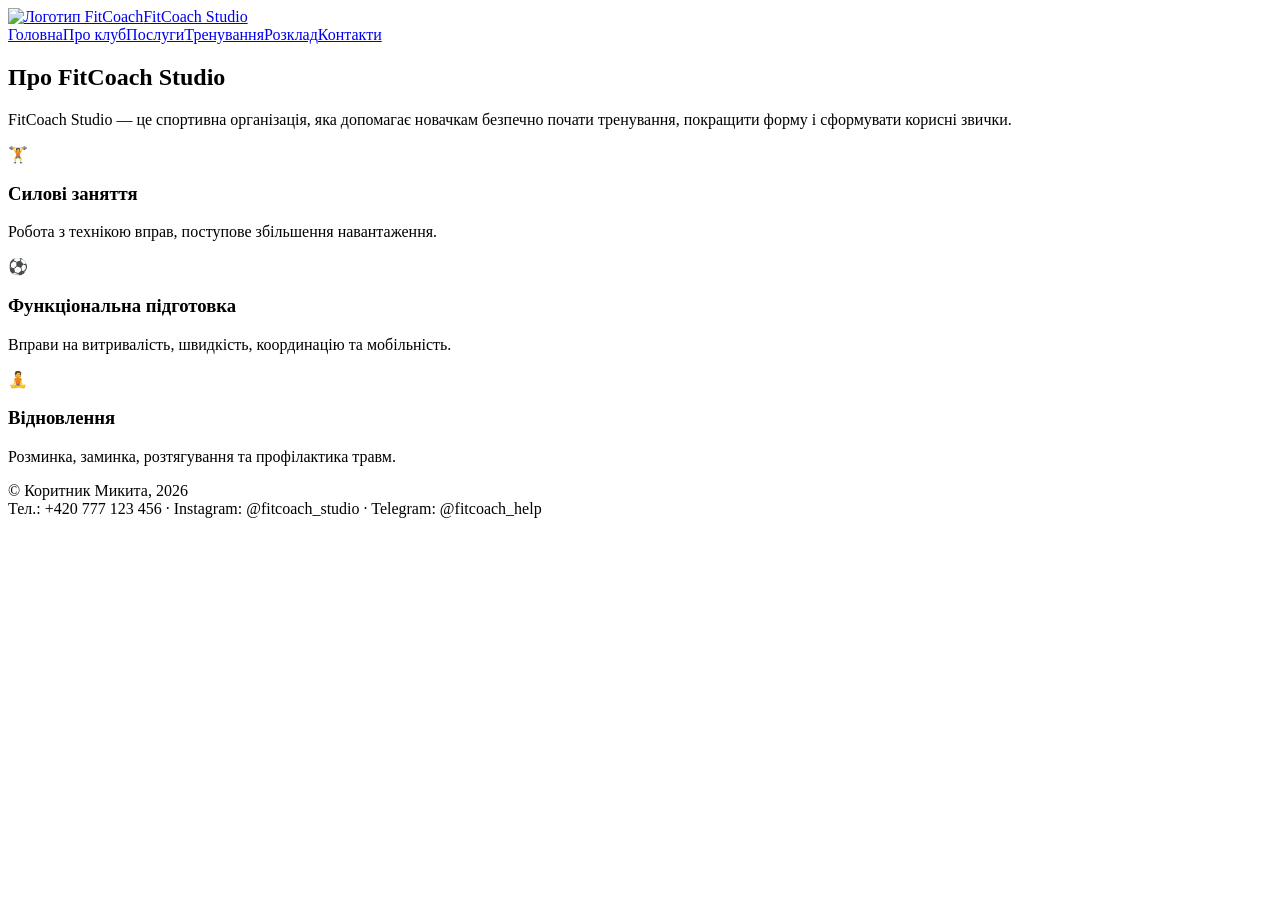
==== about.html @ f0743ced "Add files via upload" ====
<!DOCTYPE html><html lang="uk"><head><meta charset="UTF-8"><meta name="viewport" content="width=device-width, initial-scale=1.0"><title>Про клуб</title><link rel="stylesheet" href="css/bootstrap.min.css"><link rel="stylesheet" href="css/style.css"></head><body><header class="site-header"><div class="container topbar"><a class="brand" href="index.html"><img src="images/logo.svg" alt="Логотип FitCoach"><span>FitCoach Studio</span></a><nav class="nav"><a class="" href="index.html">Головна</a><a class="active" href="about.html">Про клуб</a><a class="" href="services.html">Послуги</a><a class="" href="training_block.html">Тренування</a><a class="" href="schedule.html">Розклад</a><a class="" href="contacts.html">Контакти</a></nav></div></header><main><section class="section"><div class="container"><h2>Про FitCoach Studio</h2><p class="lead">FitCoach Studio — це спортивна організація, яка допомагає новачкам безпечно почати тренування, покращити форму і сформувати корисні звички.</p><div class="features"><div class="feature"><div class="icon">🏋️</div><h3>Силові заняття</h3><p>Робота з технікою вправ, поступове збільшення навантаження.</p></div><div class="feature"><div class="icon">⚽</div><h3>Функціональна підготовка</h3><p>Вправи на витривалість, швидкість, координацію та мобільність.</p></div><div class="feature"><div class="icon">🧘</div><h3>Відновлення</h3><p>Розминка, заминка, розтягування та профілактика травм.</p></div></div></div></section></main></header><footer class="footer"><div class="container footer-grid"><div>© Коритник Микита, 2026</div><div>Тел.: +420 777 123 456 · Instagram: @fitcoach_studio · Telegram: @fitcoach_help</div></div></footer><script src="js/bootstrap.min.js"></script></body></html>
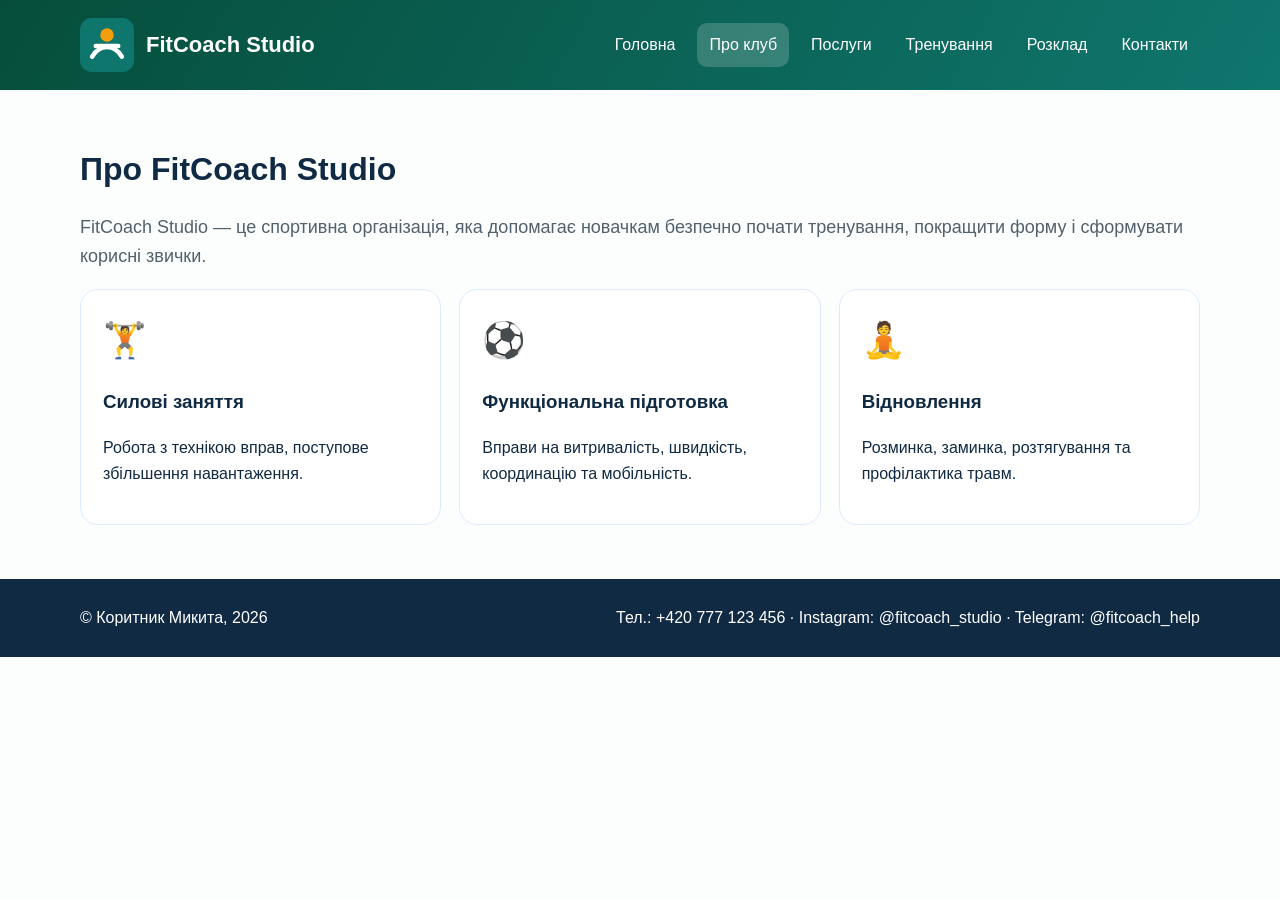
==== commit 90cba36c: "Update about.html" ====
--- a/about.html
+++ b/about.html
@@ -1 +1 @@
-<!DOCTYPE html><html lang="uk"><head><meta charset="UTF-8"><meta name="viewport" content="width=device-width, initial-scale=1.0"><title>Про клуб</title><link rel="stylesheet" href="css/bootstrap.min.css"><link rel="stylesheet" href="css/style.css"></head><body><header class="site-header"><div class="container topbar"><a class="brand" href="index.html"><img src="images/logo.svg" alt="Логотип FitCoach"><span>FitCoach Studio</span></a><nav class="nav"><a class="" href="index.html">Головна</a><a class="active" href="about.html">Про клуб</a><a class="" href="services.html">Послуги</a><a class="" href="training_block.html">Тренування</a><a class="" href="schedule.html">Розклад</a><a class="" href="contacts.html">Контакти</a></nav></div></header><main><section class="section"><div class="container"><h2>Про FitCoach Studio</h2><p class="lead">FitCoach Studio — це спортивна організація, яка допомагає новачкам безпечно почати тренування, покращити форму і сформувати корисні звички.</p><div class="features"><div class="feature"><div class="icon">🏋️</div><h3>Силові заняття</h3><p>Робота з технікою вправ, поступове збільшення навантаження.</p></div><div class="feature"><div class="icon">⚽</div><h3>Функціональна підготовка</h3><p>Вправи на витривалість, швидкість, координацію та мобільність.</p></div><div class="feature"><div class="icon">🧘</div><h3>Відновлення</h3><p>Розминка, заминка, розтягування та профілактика травм.</p></div></div></div></section></main></header><footer class="footer"><div class="container footer-grid"><div>© Коритник Микита, 2026</div><div>Тел.: +420 777 123 456 · Instagram: @fitcoach_studio · Telegram: @fitcoach_help</div></div></footer><script src="js/bootstrap.min.js"></script></body></html>+<!DOCTYPE html><html lang="uk"><head><meta charset="UTF-8"><meta name="viewport" content="width=device-width, initial-scale=1.0"><title>Про клуб</title><link rel="stylesheet" href="bootstrap.min.css"><link rel="stylesheet" href="style.css"></head><body><header class="site-header"><div class="container topbar"><a class="brand" href="index.html"><img src="logo.svg" alt="Логотип FitCoach"><span>FitCoach Studio</span></a><nav class="nav"><a class="" href="index.html">Головна</a><a class="active" href="about.html">Про клуб</a><a class="" href="services.html">Послуги</a><a class="" href="training_block.html">Тренування</a><a class="" href="schedule.html">Розклад</a><a class="" href="contacts.html">Контакти</a></nav></div></header><main><section class="section"><div class="container"><h2>Про FitCoach Studio</h2><p class="lead">FitCoach Studio — це спортивна організація, яка допомагає новачкам безпечно почати тренування, покращити форму і сформувати корисні звички.</p><div class="features"><div class="feature"><div class="icon">🏋️</div><h3>Силові заняття</h3><p>Робота з технікою вправ, поступове збільшення навантаження.</p></div><div class="feature"><div class="icon">⚽</div><h3>Функціональна підготовка</h3><p>Вправи на витривалість, швидкість, координацію та мобільність.</p></div><div class="feature"><div class="icon">🧘</div><h3>Відновлення</h3><p>Розминка, заминка, розтягування та профілактика травм.</p></div></div></div></section></main></header><footer class="footer"><div class="container footer-grid"><div>© Коритник Микита, 2026</div><div>Тел.: +420 777 123 456 · Instagram: @fitcoach_studio · Telegram: @fitcoach_help</div></div></footer><script src="js/bootstrap.min.js"></script></body></html>
--- a/style.css
+++ b/style.css
@@ -0,0 +1,2 @@
+
+:root{--main:#0f766e;--dark:#102a43;--accent:#f59e0b;--light:#f6fbfb;--muted:#52616b}*{box-sizing:border-box}body{margin:0;font-family:Arial,Helvetica,sans-serif;color:var(--dark);background:#fbfefd;line-height:1.6}a{color:inherit}.site-header{background:linear-gradient(120deg,#064e3b,#0f766e);color:#fff}.topbar{display:flex;align-items:center;justify-content:space-between;gap:20px;padding:18px 0}.brand{display:flex;align-items:center;gap:12px;text-decoration:none;font-weight:800;font-size:22px}.brand img{width:54px;height:54px}.nav{display:flex;flex-wrap:wrap;gap:10px}.nav a{color:#fff;text-decoration:none;padding:9px 12px;border-radius:10px}.nav a:hover,.nav .active{background:rgba(255,255,255,.18)}.hero{padding:58px 0 70px}.hero-grid{display:grid;grid-template-columns:1.2fr .8fr;gap:35px;align-items:center}.hero h1{font-size:44px;line-height:1.15;margin:0 0 16px}.hero p{font-size:18px;max-width:650px}.hero-box{background:rgba(255,255,255,.12);border:1px solid rgba(255,255,255,.25);border-radius:24px;padding:25px}.section{padding:54px 0}.section.alt{background:var(--light)}h2{font-size:32px;margin:0 0 18px}.lead{font-size:18px;color:var(--muted)}.features{display:flex;gap:18px;flex-wrap:wrap}.feature{flex:1 1 240px;background:#fff;border-radius:18px;padding:22px;border:1px solid #dbeafe}.icon{font-size:35px}.footer{background:#102a43;color:#fff;padding:26px 0}.footer-grid{display:flex;justify-content:space-between;gap:20px;flex-wrap:wrap}.form input,.form textarea,.form select{width:100%;padding:12px;border:1px solid #bcccdc;border-radius:12px;margin:7px 0 15px;font:inherit}.form button{border:0;cursor:pointer}.map{width:100%;height:330px;border:0;border-radius:18px}.gallery{display:grid;grid-template-columns:repeat(3,1fr);gap:18px}.photo{min-height:150px;border-radius:20px;background:linear-gradient(135deg,#d1fae5,#fef3c7);display:flex;align-items:center;justify-content:center;font-size:48px}.notice{border-left:5px solid var(--accent);background:#fff7ed;padding:16px;border-radius:12px}.block-layout{display:flex;flex-direction:column;gap:22px}.block-row{display:flex;gap:18px;flex-wrap:wrap}.block-card{flex:1 1 260px;background:white;border-radius:20px;padding:22px;border:1px solid #d9e2ec}.big-number{font-size:42px;font-weight:800;color:var(--main)}@media(max-width:850px){.hero-grid{grid-template-columns:1fr}.hero h1{font-size:34px}.topbar{align-items:flex-start;flex-direction:column}.gallery{grid-template-columns:1fr 1fr}}@media(max-width:560px){.nav{flex-direction:column;width:100%}.nav a{background:rgba(255,255,255,.10)}.gallery{grid-template-columns:1fr}.hero{padding:35px 0}.section{padding:35px 0}}
